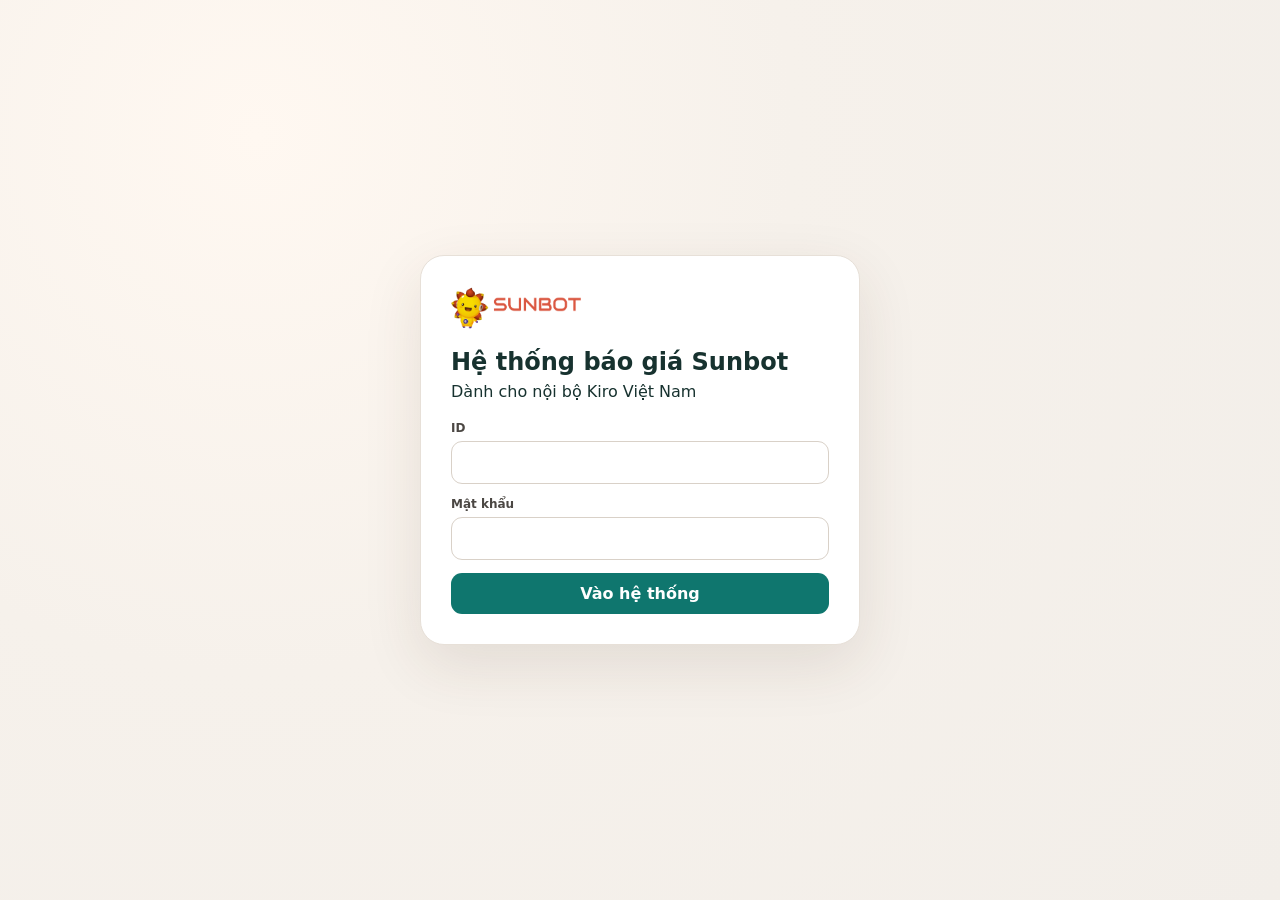
==== v3/index.html @ fb7bb7dd "Load controlled output and supplied-asset guardrails" ====
<!doctype html>
<html lang="vi">
<head>
  <meta charset="utf-8" />
  <meta name="viewport" content="width=device-width,initial-scale=1,viewport-fit=cover" />
  <meta name="theme-color" content="#0f766e" />
  <title>Sunbot · Hệ thống báo giá</title>
  <link rel="stylesheet" href="./quotation.css?v=20260908-v12" />
  <link rel="stylesheet" href="./refinement-v13.css?v=20260908-v13" />
  <link rel="stylesheet" href="./refinement-v14.css?v=20260908-v14" />
  <link rel="stylesheet" href="./refinement-v15.css?v=20260908-v15" />
  <link rel="stylesheet" href="./refinement-v16.css?v=20260908-v16" />
  <link rel="stylesheet" href="./refinement-v17.css?v=20260908-v17" />
  <link rel="stylesheet" href="./refinement-v18.css?v=20260908-v18b" />
</head>
<body>
  <div id="app"></div>
  <script src="./quotation-app.js?v=20260908-v12" defer></script>
  <script src="./refinement-v13.js?v=20260908-v13" defer></script>
  <script src="./refinement-v14.js?v=20260908-v14" defer></script>
  <script src="./refinement-v15.js?v=20260908-v15" defer></script>
  <script src="./refinement-v16.js?v=20260908-v16" defer></script>
  <script src="./refinement-v17.js?v=20260908-v17" defer></script>
  <script src="./refinement-v18.js?v=20260908-v18b" defer></script>
  <script src="./refinement-v19.js?v=20260908-v19" defer></script>
  <script src="./refinement-v20.js?v=20260909-v20" defer></script>
  <script src="./refinement-v21.js?v=20260909-v21" defer></script>
</body>
</html>
---- v3/quotation.css ----
:root{--orange:#f47b20;--orange-dark:#d95f0b;--orange-soft:#fff4ea;--ink:#242424;--muted:#6c6c6c;--line:#e7e0d8;--bg:#f6f4f1;--card:#fff;--green:#1a7b4e;--red:#b62929;--shadow:0 8px 28px rgba(68,48,31,.08)}*{box-sizing:border-box}html{background:var(--bg)}body{margin:0;font-family:Inter,system-ui,-apple-system,BlinkMacSystemFont,"Segoe UI",Roboto,Arial,sans-serif;color:var(--ink);background:var(--bg)}button,input,select,textarea{font:inherit}button{cursor:pointer}.topbar{position:sticky;top:0;z-index:30;background:rgba(255,255,255,.96);backdrop-filter:blur(10px);border-bottom:1px solid var(--line)}.topbar-inner{max-width:1220px;margin:auto;padding:12px 18px;display:flex;align-items:center;gap:14px}.brand{display:flex;align-items:center;gap:12px}.brand img{width:92px;height:auto;display:block}.brand strong{display:block;font-size:14px;letter-spacing:.04em}.brand small{display:block;color:var(--muted);font-size:11px;font-weight:600}.spacer{flex:1}.user-chip{font-size:12px;color:var(--muted);text-align:right}.logout{border:0;background:#f3eee9;padding:8px 11px;border-radius:10px}.shell{max-width:1220px;margin:0 auto;padding:20px 18px 60px}.nav{display:flex;gap:8px;flex-wrap:wrap;margin-bottom:18px}.nav button{border:1px solid var(--line);background:#fff;border-radius:12px;padding:10px 14px;font-weight:800;color:#56504a}.nav button.active{background:var(--orange);border-color:var(--orange);color:#fff}.card{background:var(--card);border:1px solid var(--line);border-radius:18px;padding:20px;box-shadow:var(--shadow);margin-bottom:16px}.section-head{display:flex;justify-content:space-between;gap:16px;align-items:flex-start;margin-bottom:18px}.section-head h1{font-size:25px;margin:0 0 5px}.section-head p{margin:0;color:var(--muted);font-size:14px}.pill{background:var(--orange-soft);color:#a65315;border:1px solid #ffd4ad;border-radius:999px;padding:6px 10px;font-size:12px;font-weight:800}.grid{display:grid;gap:14px}.grid.two{grid-template-columns:repeat(2,minmax(0,1fr))}.field label{display:block;font-size:12px;font-weight:800;margin:0 0 6px;color:#4b4743}.field input,.field select,.field textarea{width:100%;border:1px solid #d9d1c8;border-radius:11px;padding:11px 12px;background:#fff;outline:none}.field input:focus,.field select:focus,.field textarea:focus{border-color:var(--orange);box-shadow:0 0 0 3px rgba(244,123,32,.12)}.field textarea{min-height:92px;resize:vertical}.field small{display:block;margin-top:5px;color:var(--muted);font-size:11px}.field.wide{margin-top:14px}.label-row{display:flex;justify-content:space-between;gap:10px;align-items:center}.link-btn{border:0;background:none;color:var(--orange-dark);font-weight:800;font-size:12px}.narrative-input{min-height:260px!important;line-height:1.55}.actions{display:flex;gap:10px;flex-wrap:wrap;align-items:center;margin-top:18px}.inline-actions{display:flex;gap:6px;flex-wrap:wrap}.btn{border:0;border-radius:11px;padding:11px 15px;font-weight:800;background:#ece7e2;color:#333}.btn.primary{background:var(--orange);color:#fff}.btn.primary:hover{background:var(--orange-dark)}.btn.outline{background:#fff;border:1px solid #d8d2cc}.btn.soft{background:#fff5ec;color:#9b4a10;border:1px solid #ffd6b4}.btn.small{padding:8px 10px;font-size:12px}.notice{padding:12px 14px;border-radius:12px;background:#fff7ed;border:1px solid #ffd9b8;color:#7b441e;font-size:14px;margin-bottom:14px}.notice.success{background:#eefaf3;border-color:#c7ecd7;color:#165d37}.notice.error{background:#fff1f1;border-color:#f3c1c1;color:#8e2020}.table-wrap{overflow:auto;border:1px solid var(--line);border-radius:14px}.table{width:100%;border-collapse:collapse;background:#fff;min-width:760px}.table th,.table td{padding:11px 12px;border-bottom:1px solid #eee9e4;text-align:left;font-size:13px;vertical-align:top}.table th{background:#faf8f6;font-size:12px;color:#666}.table tr:last-child td{border-bottom:0}.table td small{display:block;color:var(--muted);margin-top:3px}.cell-input{width:86px;border:1px solid #ddd4cb;border-radius:8px;padding:7px 8px}.money-input{width:125px}.icon-btn{width:30px;height:30px;border:1px solid #e3dcd5;background:#fff;border-radius:9px;font-size:18px}.money{font-variant-numeric:tabular-nums;font-weight:800}.badge{display:inline-block;padding:5px 8px;border-radius:999px;font-size:11px;font-weight:800;background:#eee;white-space:nowrap}.badge.new{background:#fff1df;color:#a45113}.badge.approved{background:#e7f7ee;color:#1c7548}.badge.pending{background:#f4efff;color:#6541a7}.tile-grid{display:grid;grid-template-columns:repeat(2,minmax(0,1fr));gap:12px}.request-tile{border:1px solid var(--line);border-radius:14px;padding:14px;background:#fff;display:grid;gap:9px}.request-head{display:flex;justify-content:space-between;gap:12px}.request-head strong{display:block}.request-head span{font-size:11px;color:var(--muted)}.request-meta{display:flex;gap:8px;flex-wrap:wrap;color:var(--muted);font-size:11px}.request-meta span{padding:4px 7px;background:#f7f4f1;border-radius:7px}.request-tile p{margin:0;font-size:13px}.template-card{margin:18px 0 10px;padding:16px;border:1px solid #ffd3ac;background:linear-gradient(135deg,#fffaf5,#fff2e5);border-radius:16px;display:flex;justify-content:space-between;gap:20px;align-items:center}.template-card .eyebrow{font-size:10px;font-weight:900;color:#b25b19;letter-spacing:.08em}.template-card h3{margin:5px 0 4px}.template-card p{margin:0;color:var(--muted);font-size:12px}.template-price{font-size:22px;font-weight:900;color:var(--orange);white-space:nowrap}.policy-note{padding:12px 14px;border-left:4px solid var(--orange);background:#fff9f3;border-radius:9px;font-size:13px;line-height:1.5;margin-bottom:18px}.catalog-box{margin:18px 0;border:1px solid var(--line);border-radius:16px;padding:14px;background:#fcfbfa}.catalog-head{display:flex;justify-content:space-between;align-items:end;gap:14px;margin-bottom:10px}.catalog-head h3{margin:0 0 3px}.catalog-head p{margin:0;color:var(--muted);font-size:12px}.catalog-head input{width:min(440px,100%);border:1px solid #d9d1c8;border-radius:10px;padding:10px 12px}.search-results{display:grid;grid-template-columns:repeat(2,minmax(0,1fr));gap:7px;max-height:320px;overflow:auto}.search-result{border:1px solid #ece5de;background:#fff;border-radius:10px;padding:10px;text-align:left;display:flex;justify-content:space-between;gap:12px}.search-result:hover{border-color:#f4b27f;background:#fffaf6}.search-result span{min-width:0}.search-result b{display:block;font-size:13px}.search-result small{display:block;color:var(--muted);font-size:10.5px;margin-top:3px}.search-result strong{color:#9c4f16;font-size:12px;white-space:nowrap}.subheading{font-size:15px;margin:18px 0 8px}.empty{text-align:center;padding:34px;color:var(--muted)}.empty.compact{padding:18px}.login-page{min-height:100vh;display:grid;place-items:center;padding:20px;background:radial-gradient(circle at 20% 15%,#fff8f1 0,#f6f1eb 42%,#f2eee9 100%)}.login-card{width:min(440px,100%);background:#fff;border:1px solid var(--line);border-radius:24px;padding:30px;box-shadow:0 20px 60px rgba(71,48,31,.11)}.login-logo{width:132px;height:auto;display:block;margin-bottom:18px}.login-card h1{margin:0 0 6px}.login-card form{display:grid;gap:13px;margin-top:20px}.busy-overlay{position:fixed;inset:0;z-index:99999;background:rgba(38,29,23,.28);display:none;place-items:center;padding:20px;backdrop-filter:blur(2px)}.busy-overlay.show{display:grid}.busy-card{width:min(340px,100%);background:#fff;border:1px solid #eee2d7;border-radius:18px;padding:22px;text-align:center;box-shadow:0 24px 70px rgba(43,30,20,.22);display:grid;gap:7px;justify-items:center}.busy-card .spinner{width:34px;height:34px;border:3px solid #f5dcc7;border-top-color:var(--orange);border-radius:50%;animation:spin .8s linear infinite;margin-bottom:3px}.busy-card span{color:var(--orange-dark);font-weight:900;font-variant-numeric:tabular-nums}.busy-card small{color:var(--muted)}@keyframes spin{to{transform:rotate(360deg)}}.modal-backdrop{position:fixed;inset:0;z-index:80;background:rgba(25,21,18,.48);display:grid;place-items:center;padding:18px;overflow:auto}.modal{width:min(1040px,100%);max-height:94vh;overflow:auto;background:#f4f1ed;border-radius:18px;box-shadow:0 24px 90px rgba(0,0,0,.25)}.modal-head{position:sticky;top:0;z-index:2;background:#fff;border-bottom:1px solid var(--line);display:flex;justify-content:space-between;align-items:center;padding:12px 16px}.modal-head h2{font-size:16px;margin:0}.modal-head button{width:34px;height:34px;border:0;border-radius:9px;background:#f2eee9;font-size:20px}.modal-body{padding:16px}.quote-modal-actions{width:min(210mm,100%);margin:0 auto 10px;display:flex;justify-content:flex-end;gap:8px}.doc-grid{display:grid;grid-template-columns:repeat(2,minmax(0,1fr));gap:12px}.doc-card{display:grid;gap:5px;text-decoration:none;color:var(--ink);background:#fff;border:1px solid var(--line);border-radius:14px;padding:15px}.doc-card:hover{border-color:#f1ad77}.doc-card span{color:var(--muted);font-size:12px}.doc-card strong{color:var(--orange-dark);font-size:12px}.quote-paper.pro{width:min(210mm,100%);margin:auto;background:#fff;border:1px solid #ded7d0;box-shadow:0 10px 34px rgba(45,35,28,.08);padding:12mm 13mm 11mm;border-radius:4px;color:#2d332f}.quote-accent{height:3px;background:var(--orange);margin:-12mm -13mm 7mm}.quote-accent.bottom{margin:7mm -13mm -11mm}.quote-header{display:flex;justify-content:space-between;align-items:flex-start;gap:8mm;padding-bottom:4mm;border-bottom:1px solid #e9e1da}.quote-brand{display:flex;gap:4mm;align-items:center;min-width:0}.quote-brand img{width:34mm;height:auto}.quote-brand div{border-left:1px solid #e6ded7;padding-left:3mm}.quote-brand b{font-size:7.3pt;display:block;line-height:1.28}.quote-brand span{font-size:6.3pt;color:#777;display:block;margin-top:1mm}.quote-code{text-align:right;min-width:42mm}.quote-code span{display:block;font-size:6pt;text-transform:uppercase;color:#888;letter-spacing:.06em}.quote-code b{font-size:7.5pt;overflow-wrap:anywhere}.quote-title{text-align:center;padding:5mm 0 4mm}.quote-title span{font-size:6.7pt;color:#b35a18;font-weight:900;letter-spacing:.1em}.quote-title h1{font-size:17pt;color:#d86613;margin:1.5mm 0 0}.recipient{border:1px solid #e3dcd5;border-radius:2mm;padding:2.5mm 3mm;margin-bottom:2.5mm}.recipient span{display:block;font-size:6pt;text-transform:uppercase;color:#888;letter-spacing:.05em}.recipient b{font-size:8.5pt}.courtesy{font-size:8.2pt;line-height:1.45;margin:0 0 3mm}.quote-table{width:100%;border-collapse:collapse;table-layout:fixed;font-size:7.6pt}.quote-table th{background:var(--orange);color:#fff;padding:2mm 1.5mm;text-align:left;font-size:6.6pt;text-transform:uppercase}.quote-table td{padding:2mm 1.5mm;border-bottom:1px solid #ebe4dd;vertical-align:top}.quote-table td:first-child,.quote-table th:first-child{width:8%;text-align:center}.quote-table td:nth-child(2),.quote-table th:nth-child(2){width:43%}.quote-table td:nth-child(3),.quote-table th:nth-child(3){width:8%;text-align:center}.quote-table td:nth-child(4),.quote-table th:nth-child(4),.quote-table td:nth-child(5),.quote-table th:nth-child(5){width:20.5%;text-align:right;white-space:nowrap}.quote-table small{display:block;color:#878787;font-size:6.3pt;margin-top:.7mm}.quote-total{margin:4mm 0 3mm auto;width:65%;border:1px solid #ffd5b3;background:#fff7ef;border-radius:2mm;padding:2.5mm 3mm;display:flex;justify-content:space-between;align-items:center;gap:4mm}.quote-total span{font-size:7pt;font-weight:900}.quote-total b{font-size:13pt;color:var(--orange);white-space:nowrap}.terms{border-top:1px solid #e6ded7;padding-top:3mm;display:grid;grid-template-columns:1fr 1fr;gap:2mm 5mm}.terms h3{grid-column:1/-1;margin:0;font-size:8pt;color:#a75114;text-transform:uppercase}.terms div{display:grid;grid-template-columns:18mm 1fr;gap:2mm}.terms b{font-size:6.6pt}.terms span{font-size:6.6pt;line-height:1.35}.quote-footer{display:flex;justify-content:space-between;align-items:flex-end;gap:6mm;border-top:1px solid #e6ded7;margin-top:5mm;padding-top:3mm}.quote-footer>div:first-child{display:grid;gap:.5mm}.quote-footer>div:first-child b{color:var(--orange);font-size:10pt}.quote-footer>div:first-child span{font-size:6.3pt;color:#777}.signature{text-align:center;min-width:45mm}.signature span,.signature b{display:block;font-size:7pt}.signature i{display:block;height:11mm}@media(max-width:820px){.grid.two,.tile-grid,.search-results,.doc-grid{grid-template-columns:1fr}.topbar-inner{padding:10px 12px}.shell{padding:14px 12px 50px}.card{padding:15px}.user-chip{display:none}.brand img{width:80px}.section-head{display:block}.pill{display:inline-block;margin-top:8px}.template-card{align-items:flex-start;flex-direction:column}.template-price{font-size:19px}.catalog-head{display:block}.catalog-head input{margin-top:10px;width:100%}.quote-paper.pro{padding:8mm 7mm}.quote-accent{margin:-8mm -7mm 5mm}.quote-accent.bottom{margin:5mm -7mm -8mm}.quote-header{gap:4mm}.quote-brand img{width:27mm}.terms{grid-template-columns:1fr}.terms h3{grid-column:1}.quote-total{width:100%}.modal-backdrop{padding:0}.modal{max-height:100vh;border-radius:0}.quote-brand div{display:none}}@media print{body{background:#fff}.screen-only,.topbar,.nav,.actions,.modal-head,.quote-modal-actions,.busy-overlay{display:none!important}.modal-backdrop{display:block!important;position:static!important;background:#fff!important;padding:0!important}.modal{display:block!important;max-height:none!important;overflow:visible!important;box-shadow:none!important;border-radius:0!important;background:#fff!important}.modal-body{padding:0!important}.modal-body>*:not(.quote-paper){display:none!important}.quote-paper.pro{width:100%!important;max-width:none!important;margin:0!important;padding:10mm 12mm 10mm!important;border:0!important;box-shadow:none!important;border-radius:0!important}.quote-accent{margin:-10mm -12mm 5mm!important}.quote-accent.bottom{margin:5mm -12mm -10mm!important}.quote-table thead{display:table-header-group}.quote-table tr,.terms,.quote-footer,.quote-total{break-inside:avoid;page-break-inside:avoid}@page{size:A4 portrait;margin:0}}
---- v3/refinement-v13.css ----
:root{--v13-teal:#0f766e;--v13-teal-dark:#115e59;--v13-teal-soft:#e7f5f2;--v13-orange:#f97316;--v13-orange-dark:#ea580c;--v13-ink:#17322f;--v13-line:#dce7e4;--v13-bg:#f4f7f6}
html,body{background:var(--v13-bg)!important;color:var(--v13-ink)}
.topbar{border-bottom-color:var(--v13-line)!important}.topbar .brand strong{color:var(--v13-teal-dark)}
.nav button.active,.btn.primary{background:var(--v13-teal)!important;border-color:var(--v13-teal)!important;color:#fff!important}.btn.primary:hover{background:var(--v13-teal-dark)!important}.btn.soft{background:#fff5ec!important;color:#9b4a10!important;border-color:#ffd6b4!important}.btn.outline{border-color:#cddfdc!important;color:var(--v13-teal-dark)!important}
.resource-btn{border:1px solid #cfe1de;background:#fff;color:var(--v13-teal-dark);font-weight:800;border-radius:10px;padding:8px 12px}.resource-btn:hover{background:var(--v13-teal-soft)}
.request-mode{display:flex;gap:8px;flex-wrap:wrap;margin:0 0 18px;padding-bottom:14px;border-bottom:1px solid var(--v13-line)}.request-mode button{border:1px solid #d9e5e2;background:#fff;color:#4d6662;border-radius:999px;padding:9px 13px;font-weight:800}.request-mode button.active{background:var(--v13-teal);border-color:var(--v13-teal);color:#fff}.retail-request{border-left:4px solid var(--v13-orange)!important}
.v13-template{border-color:#bddfd8!important;background:linear-gradient(135deg,#f8fffd,#edf8f5)!important}.v13-template .eyebrow{color:var(--v13-orange-dark)!important}.v13-template h3{color:var(--v13-teal-dark)!important}.v13-template p{margin:5px 0!important;line-height:1.48!important}.v13-template .template-price{color:var(--v13-teal)!important}
.catalog-box{border-color:#d7e7e3!important;background:#fbfdfc!important}.search-result:hover{border-color:#8fcac0!important;background:#f7fcfb!important}.search-result strong{color:var(--v13-orange-dark)!important}
.quote-paper.pro{color:#243331!important}.quote-accent{background:linear-gradient(90deg,var(--v13-orange) 0 30%,var(--v13-teal) 30% 100%)!important}.quote-accent.bottom{background:linear-gradient(90deg,var(--v13-teal) 0 72%,var(--v13-orange) 72% 100%)!important}.quote-header{border-bottom-color:#dbe5e2!important}.quote-brand b{color:#314744!important}.quote-brand span{color:#6d807d!important}.quote-title span{color:var(--v13-orange-dark)!important}.quote-title h1{color:#123f3a!important}.recipient{background:#fbfdfc!important;border-color:#d8e4e1!important}.courtesy{color:#566b67!important}.quote-table th{background:var(--v13-teal)!important;color:#fff!important}.quote-table tbody tr:nth-child(even){background:#f8fbfa}.quote-total{background:#edf8f5!important;border-color:#b9ddd5!important}.quote-total span{color:#23645c!important}.quote-total b{color:var(--v13-teal)!important}.terms{border-top-color:#dce7e4!important}.terms h3{color:var(--v13-orange-dark)!important}.quote-footer{border-top-color:#dce7e4!important}.quote-footer>div:first-child b{color:var(--v13-teal)!important}
.download-zone{display:grid;gap:12px}.download-card{background:#fff;border:1px solid var(--v13-line);border-radius:14px;padding:15px;display:flex;justify-content:space-between;align-items:center;gap:16px}.download-card>div:first-child{display:grid;gap:4px}.download-card span{font-size:12px;color:#667c78}.download-card>div:last-child{display:flex;gap:8px;flex-wrap:wrap}.download-zone details{background:#fff;border:1px solid var(--v13-line);border-radius:12px;padding:12px 14px}.download-zone summary{cursor:pointer;font-weight:800;color:var(--v13-teal-dark)}.doc-source-links{display:grid;gap:8px;margin-top:10px}.doc-source-links a{color:var(--v13-teal);font-weight:700;text-decoration:none}
.quote-modal-actions{justify-content:flex-end!important}
@media(max-width:720px){.resource-btn{padding:7px 9px;font-size:12px}.download-card{display:grid}.download-card>div:last-child{display:grid;grid-template-columns:1fr 1fr}.download-card .btn{text-align:center}.quote-modal-actions{display:grid!important;grid-template-columns:1fr}.quote-modal-actions .btn{text-align:center}}
@media print{.modal-backdrop,.screen-only,.topbar,.nav,.resource-btn{display:none!important}}
---- v3/refinement-v14.css ----
.hidden{display:none!important}.payment-field select{margin-bottom:8px}.payment-custom{margin-top:4px}.retail-flex-box{margin:18px 0;padding:16px;border:1px solid #cfe1dd;border-radius:16px;background:#f8fbfa}.repair-warning{align-self:end;padding:11px 12px;border-radius:11px;background:#fff7ed;border:1px solid #fed7aa;display:grid;gap:4px}.repair-warning b{color:#9a4b12;font-size:12px}.repair-warning span{color:#7c5a43;font-size:11px;line-height:1.45}.custom-item-box{margin-top:14px;padding-top:14px;border-top:1px dashed #c9dcd7}.custom-item-box h3{margin:0 0 4px;font-size:15px;color:#0f766e}.custom-item-box p{margin:0 0 12px;color:#667c78;font-size:12px}.custom-grid{grid-template-columns:1.2fr 1.7fr .6fr .55fr .8fr .8fr}.custom-add{display:flex;flex-direction:column;justify-content:end}.sortable-table tbody tr{transition:background .12s ease,opacity .12s ease}.sortable-table tbody tr.dragging{opacity:.45;background:#e9f6f2}.drag-cell{width:64px!important;white-space:nowrap}.drag-handle{cursor:grab;font-size:18px;color:#0f766e;font-weight:900;letter-spacing:-3px;display:inline-block;padding:4px 7px;border-radius:7px;background:#edf8f5}.drag-handle:active{cursor:grabbing}.move-buttons{display:inline-flex;gap:2px;margin-left:5px}.move-buttons button{border:1px solid #d7e3e0;background:#fff;color:#0f766e;border-radius:6px;width:24px;height:24px;padding:0}.reorder-hint{font-size:11px;color:#788a86;margin-top:7px}.repair-paper-note{margin:3mm 0;padding:2.6mm 3mm;border-left:3px solid #f47b20;background:#fff8ef;display:grid;gap:1mm}.repair-paper-note b{font-size:7pt;color:#9a4b12}.repair-paper-note span{font-size:6.6pt;line-height:1.45;color:#6f5947}.download-stack{display:grid;gap:10px}.download-card{display:flex;align-items:center;justify-content:space-between;gap:16px;padding:14px;border:1px solid #dce7e4;background:#fff;border-radius:13px}.download-card>div:first-child{display:grid;gap:4px}.download-card b{color:#17322f}.download-card span{font-size:11px;color:#667c78}.link-button{text-decoration:none;display:inline-flex;align-items:center}.source-docs{margin-top:14px;padding:12px;border:1px solid #e2e8e6;border-radius:11px;background:#f9fbfa}.source-docs summary{cursor:pointer;font-weight:800;color:#0f766e}.source-docs a{display:block;margin-top:8px;color:#0f766e;text-decoration:none;font-size:12px}@media(max-width:900px){.custom-grid{grid-template-columns:1fr}.download-card{align-items:flex-start;flex-direction:column}.drag-cell{width:82px!important}.drag-handle{display:none}.move-buttons{margin-left:0}.repair-paper-note{margin:10px 0;padding:10px 12px}.repair-paper-note b{font-size:12px}.repair-paper-note span{font-size:11px}}
---- v3/refinement-v15.css ----
/* Sunbot quotation refinement V15 — isolated A4 output, modeled on Billing app print flow. */
.billing-print-stage{display:none}
.sale-approved-note{margin:0 0 14px;padding:11px 13px;border:1px solid #cbd5e1;border-radius:10px;background:#f8fafc;color:#475569;font-size:13px}
.billing-output-actions{position:sticky;top:0;z-index:5;background:rgba(255,255,255,.96);backdrop-filter:blur(8px);padding:10px 0 14px;margin-bottom:10px;border-bottom:1px solid #e2e8f0}
.doc-paper .narrative-body{margin-top:18px;color:#1f2937;font-size:13px;line-height:1.65}
.doc-paper .narrative-body h3{margin:16px 0 7px;color:#0f766e;font-size:14px}
.doc-paper .narrative-body p{margin:0 0 10px;text-align:justify}
.proposal-commercial{margin-top:18px}
.proposal-commercial>h3{font-size:13px;color:#f97316;margin:0 0 10px}

@media print{
  @page{size:A4 portrait;margin:0}
  html,body{background:#fff!important;width:auto!important;height:auto!important;overflow:visible!important;margin:0!important;padding:0!important}
  body>*:not(#billing-print-stage){display:none!important}
  #billing-print-stage.billing-print-stage{display:block!important;position:static!important;width:210mm!important;margin:0!important;padding:0!important;background:#fff!important}
  #billing-print-stage .billing-print-paper{display:block!important;width:210mm!important;min-height:297mm!important;margin:0!important;padding:0!important;background:#fff!important;box-shadow:none!important}
  #billing-print-stage .quote-paper{display:block!important;width:210mm!important;min-height:297mm!important;margin:0!important;box-shadow:none!important;border:none!important;border-radius:0!important;page-break-after:auto!important;break-after:auto!important}
  #billing-print-stage .screen-only,#billing-print-stage .no-print,#billing-print-stage button{display:none!important}
  #billing-print-stage .quote-table{page-break-inside:auto!important}
  #billing-print-stage .quote-table tr{page-break-inside:avoid!important;break-inside:avoid!important}
  #billing-print-stage .quote-table thead{display:table-header-group!important}
  #billing-print-stage .quote-footer{page-break-inside:avoid!important;break-inside:avoid!important}
}
---- v3/refinement-v16.css ----
/* Sunbot quotation refinement V16 — print colors + richer document hierarchy. */
.billing-print-stage,.billing-print-stage *,#billing-print-stage,#billing-print-stage *,
.quote-paper,.quote-paper *{
  -webkit-print-color-adjust:exact!important;
  print-color-adjust:exact!important;
}
.search-result em{display:block;margin-top:3px;color:#78908b;font-style:normal;font-size:10px;line-height:1.35;max-width:580px}
.doc-paper .narrative-body h3{
  margin:16px 0 8px;
  padding:7px 10px;
  border-left:3px solid #f97316;
  background:#eef8f6;
  color:#0f766e;
  border-radius:0 7px 7px 0;
  font-size:13.5px;
  line-height:1.35;
}
.doc-paper .narrative-body p{color:#334155;line-height:1.62}

@media print{
  #billing-print-stage,#billing-print-stage *{
    -webkit-print-color-adjust:exact!important;
    print-color-adjust:exact!important;
    color-adjust:exact!important;
  }
  #billing-print-stage .quote-paper{background:#fff!important;color:#1f2937!important}
  #billing-print-stage .quote-accent{background:linear-gradient(90deg,#f97316 0%,#f97316 34%,#0f766e 34%,#0f766e 100%)!important}
  #billing-print-stage .quote-title span{color:#f97316!important}
  #billing-print-stage .quote-title h1{color:#0f766e!important}
  #billing-print-stage .quote-brand b{color:#253f3b!important}
  #billing-print-stage .quote-brand span,#billing-print-stage .quote-code span{color:#64748b!important}
  #billing-print-stage .quote-code b{color:#0f766e!important}
  #billing-print-stage .recipient{background:#f7faf9!important;border-color:#d8e7e3!important}
  #billing-print-stage .recipient span{color:#64748b!important}
  #billing-print-stage .recipient b{color:#17322f!important}
  #billing-print-stage .quote-table thead th{background:#0f766e!important;color:#fff!important;border-color:#0b5e59!important}
  #billing-print-stage .quote-table tbody tr:nth-child(even) td{background:#f8fbfa!important}
  #billing-print-stage .quote-total{background:#eaf7f4!important;border-color:#b9ddd6!important}
  #billing-print-stage .quote-total span{color:#506c67!important}
  #billing-print-stage .quote-total b{color:#0f766e!important}
  #billing-print-stage .terms{background:#fff8ef!important;border-color:#fed7aa!important}
  #billing-print-stage .terms h3{color:#f97316!important}
  #billing-print-stage .terms b{color:#8a4a16!important}
  #billing-print-stage .repair-paper-note{background:#fff8ef!important;border-left-color:#f97316!important}
  #billing-print-stage .repair-paper-note b{color:#9a4b12!important}
  #billing-print-stage .doc-paper .narrative-body h3{background:#eef8f6!important;border-left-color:#f97316!important;color:#0f766e!important}
  #billing-print-stage .doc-paper .narrative-body p{color:#334155!important}
  #billing-print-stage .proposal-commercial>h3{color:#f97316!important}
  #billing-print-stage .quote-footer{border-top-color:#d9e7e4!important}
  #billing-print-stage .quote-footer>div:first-child b{color:#f97316!important}
  #billing-print-stage .signature span{color:#64748b!important}
  #billing-print-stage .signature b{color:#0f766e!important}
}
---- v3/refinement-v17.css ----
/* Sunbot quotation refinement V17 — document typography, grouping and footer discipline. */
.doc-title-editor{margin:16px 0;padding:14px 15px;border:1px solid #d7e5e1;border-radius:14px;background:linear-gradient(135deg,#fbfefd,#f7fbfa)}
.doc-title-editor label{color:#0f766e;font-weight:800}.doc-title-editor small{display:block;margin-top:5px;color:#667c78;line-height:1.45}
.recommendation-help{margin:0 0 10px;padding:9px 11px;border-left:3px solid #f97316;background:#fff8ef;color:#6f5947;border-radius:0 8px 8px 0;font-size:11px;line-height:1.45}
.line-role-select{min-width:145px;padding:7px 8px;border:1px solid #d8e4e1;border-radius:8px;background:#fff;color:#314b47;font-size:11px}
.recommendation-divider td{background:#fff8ef!important;border-top:2px solid #f97316!important;border-bottom:1px solid #fed7aa!important;padding:9px 10px!important}
.recommendation-divider span{display:block;color:#b45309;font-size:10px;font-weight:900;letter-spacing:.08em}
.recommendation-divider small{display:block;margin-top:2px;color:#80664d;font-size:9px;font-weight:400}
.commercial-discount{display:grid;grid-template-columns:auto auto;gap:2px 10px;align-items:center;margin:10px 0 8px;padding:9px 11px;border:1px solid #fed7aa;border-radius:10px;background:#fff8ef}
.commercial-discount span{color:#a95512;font-size:9px;font-weight:900;letter-spacing:.08em}.commercial-discount b{justify-self:end;color:#0f766e;font-size:16px}.commercial-discount small{grid-column:1/-1;color:#6f5947;font-size:8.5px;font-weight:400;line-height:1.4}
.v17-doc{box-sizing:border-box;display:flex;flex-direction:column}
.v17-doc .narrative-body{margin-top:16px;font-size:11.2px;line-height:1.62;color:#334155;font-weight:400!important}
.v17-doc .narrative-section{margin:0 0 13px;break-inside:avoid-page;page-break-inside:avoid}
.v17-doc .narrative-section h3{margin:0 0 7px;padding:6px 9px;border-left:3px solid #f97316;background:#eef8f6;color:#0f766e;border-radius:0 7px 7px 0;font-size:12.4px;line-height:1.35;font-weight:800;break-after:avoid-page;page-break-after:avoid}
.v17-doc .narrative-section p{margin:0 0 7px;text-align:justify;color:#334155;font-size:10.8px;line-height:1.65;font-weight:400!important;orphans:3;widows:3}
.v17-doc .narrative-section p b,.v17-doc .narrative-section p strong{font-weight:600!important}
.v17-doc .proposal-commercial{margin-top:15px;break-before:auto}.v17-doc .proposal-commercial>h3{margin:0 0 8px;color:#f97316;font-size:11px;letter-spacing:.06em;font-weight:900}
.v17-doc .doc-footer{margin-top:auto;border-top:1px solid #d9e7e4;padding-top:8px;break-inside:avoid;page-break-inside:avoid}
.v17-doc .quote-accent.bottom{margin-top:8px}

@media print{
  #billing-print-stage .v17-doc{display:flex!important;flex-direction:column!important;box-sizing:border-box!important;min-height:297mm!important}
  #billing-print-stage .v17-doc .narrative-body{font-weight:400!important}
  #billing-print-stage .v17-doc .narrative-section{break-inside:avoid-page!important;page-break-inside:avoid!important}
  #billing-print-stage .v17-doc .narrative-section h3{font-weight:800!important;break-after:avoid-page!important;page-break-after:avoid!important}
  #billing-print-stage .v17-doc .narrative-section p{font-weight:400!important;color:#334155!important;orphans:3!important;widows:3!important}
  #billing-print-stage .v17-doc .doc-footer{margin-top:auto!important;border-top:1px solid #d9e7e4!important;break-inside:avoid!important;page-break-inside:avoid!important}
  #billing-print-stage .recommendation-divider td{background:#fff8ef!important;border-top-color:#f97316!important;border-bottom-color:#fed7aa!important}
  #billing-print-stage .recommendation-divider span{color:#b45309!important}
  #billing-print-stage .commercial-discount{background:#fff8ef!important;border-color:#fed7aa!important}
  #billing-print-stage .commercial-discount span{color:#a95512!important}
  #billing-print-stage .commercial-discount b{color:#0f766e!important}
}
@media(max-width:900px){.line-role-select{min-width:118px}.doc-title-editor{padding:12px}.v17-doc .narrative-section p{text-align:left}}
---- v3/refinement-v18.css ----
.quick-services{margin:16px 0;padding:14px;border:1px solid #d7e5e1;border-radius:14px;background:#f8fbfa}.quick-services-head{display:flex;justify-content:space-between;gap:16px;align-items:flex-end;margin-bottom:10px}.quick-services-head span,.shared-head-v18 span{display:block;color:#f97316;font-size:9px;font-weight:900;letter-spacing:.08em}.quick-services-head h3,.shared-head-v18 h3{margin:3px 0 0;color:#0f766e;font-size:15px}.quick-services-head>small{max-width:360px;color:#6b7f7b;font-size:10px;line-height:1.4}.quick-service-grid,.shared-grid-v18,.catalog-grid-v18{display:grid;grid-template-columns:repeat(2,minmax(0,1fr));gap:8px}.quick-service-card,.shared-grid-v18 button,.catalog-card-v18{display:flex;justify-content:space-between;gap:12px;align-items:center;text-align:left;padding:11px;border:1px solid #dbe7e4;border-radius:10px;background:#fff;cursor:pointer}.quick-service-card:hover,.shared-grid-v18 button:hover,.catalog-card-v18:hover{border-color:#9dcfc5;background:#fbfefd}.quick-service-card span,.shared-grid-v18 button span,.catalog-card-v18 span{display:grid;gap:3px}.quick-service-card b,.shared-grid-v18 button b,.catalog-card-v18 b{color:#17322f;font-size:11px}.quick-service-card small,.shared-grid-v18 button small,.catalog-card-v18 small{color:#758783;font-size:9px;line-height:1.35}.quick-service-card strong,.shared-grid-v18 button strong,.catalog-card-v18 strong{white-space:nowrap;color:#0f766e;font-size:11px}.shared-training-v18{margin:16px 0;padding:14px;border:1px solid #f4cba8;border-radius:14px;background:#fffaf5}.shared-head-v18 p{margin:5px 0 10px;color:#6b7f7b;font-size:10px;line-height:1.45}.full-catalog-v18{margin:14px 0;padding:12px 14px;border:1px solid #d7e5e1;border-radius:12px;background:#fff}.full-catalog-v18 summary{cursor:pointer;font-weight:900;color:#0f766e}.full-catalog-v18 summary span{margin-left:6px;color:#64748b;font-weight:600;font-size:11px}.full-catalog-v18>p{margin:7px 0 12px;color:#6b7f7b;font-size:10px}.catalog-group-v18{margin:12px 0}.catalog-group-v18 h4{margin:0 0 7px;color:#334155;font-size:11px;text-transform:uppercase;letter-spacing:.04em}.economy-tip-v18{margin-top:10px;padding:10px 12px;border:1px solid #fed7aa;border-left:4px solid #f97316;border-radius:9px;background:#fff8ef;display:grid;gap:3px}.economy-tip-v18 b{color:#9a4b12;font-size:11px}.economy-tip-v18 span{color:#6f5947;font-size:10px;line-height:1.45}@media(max-width:760px){.quick-service-grid,.shared-grid-v18,.catalog-grid-v18{grid-template-columns:1fr}.quick-services-head{display:block}.quick-services-head>small{display:block;margin-top:6px}}
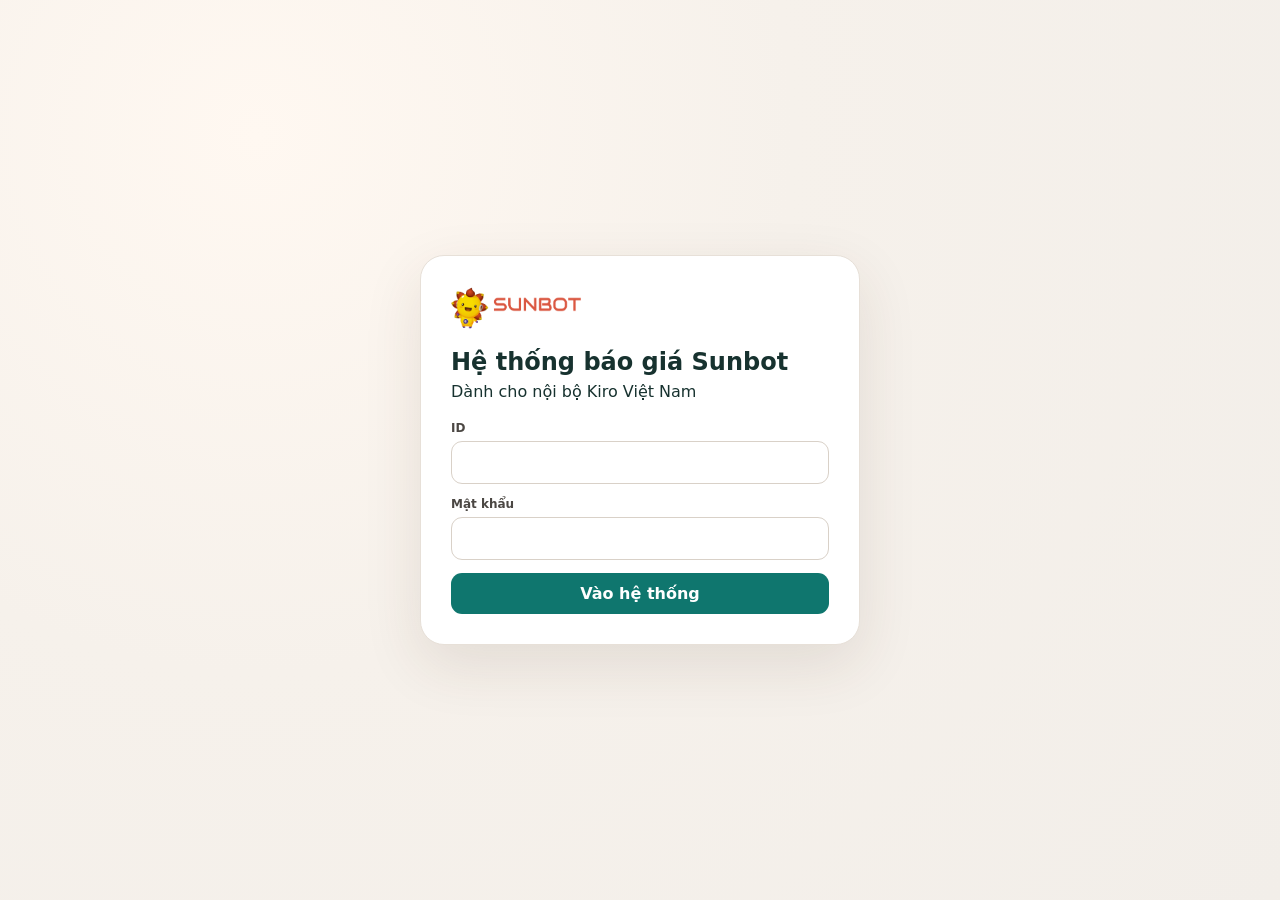
==== commit 1d0ff3f8: "fix: load certification independence hotfix" ====
--- a/v3/index.html
+++ b/v3/index.html
@@ -25,5 +25,7 @@
   <script src="./refinement-v19.js?v=20260908-v19" defer></script>
   <script src="./refinement-v20.js?v=20260909-v20" defer></script>
   <script src="./refinement-v21.js?v=20260909-v21" defer></script>
+  <script src="./refinement-v22.js?v=20260912-v22" defer></script>
+  <script src="./refinement-v23.js?v=20260912-v23" defer></script>
 </body>
 </html>
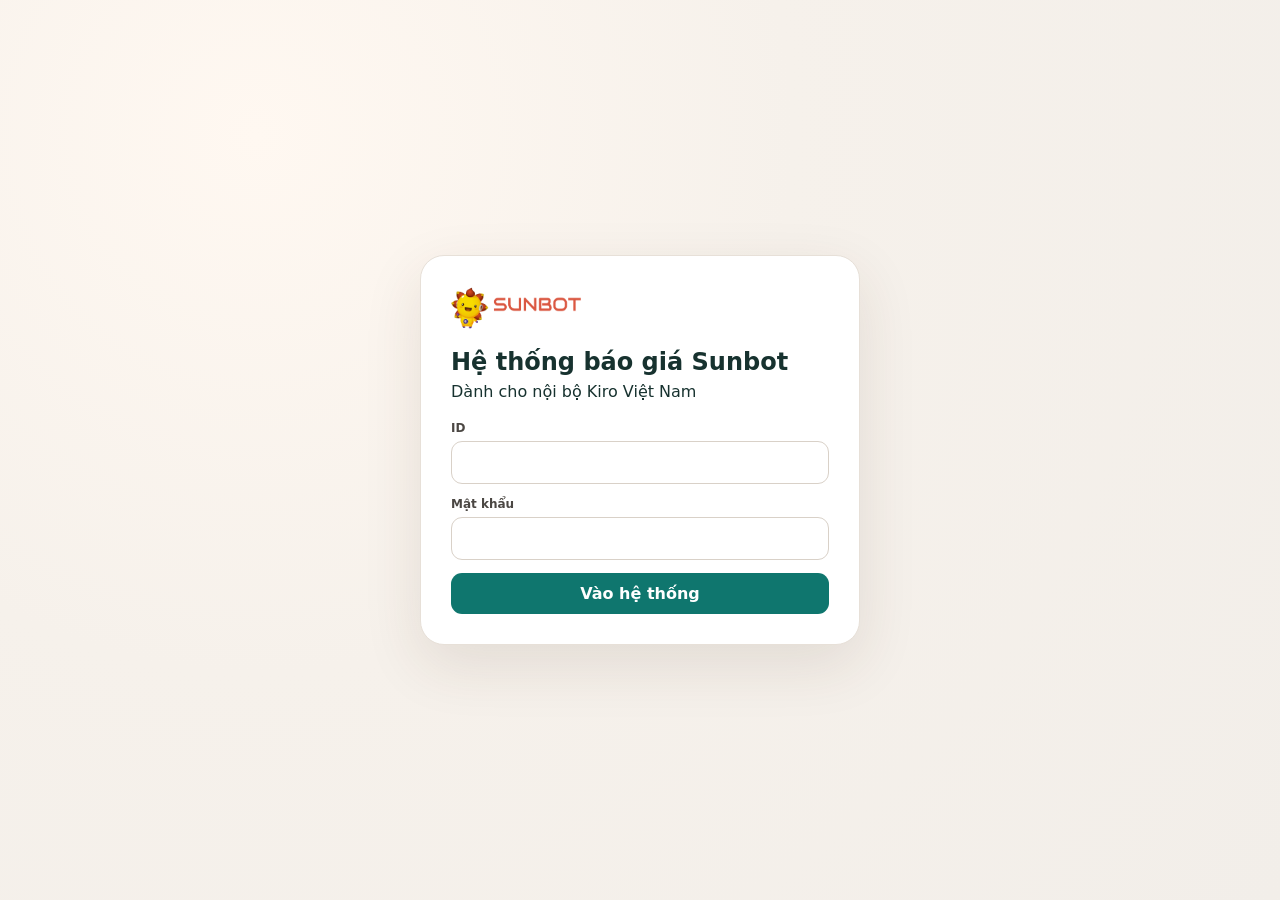
==== commit a1fdbcfa: "feat: load discount governance V24" ====
--- a/v3/index.html
+++ b/v3/index.html
@@ -27,5 +27,6 @@
   <script src="./refinement-v21.js?v=20260909-v21" defer></script>
   <script src="./refinement-v22.js?v=20260912-v22" defer></script>
   <script src="./refinement-v23.js?v=20260912-v23" defer></script>
+  <script src="./refinement-v24.js?v=20260912-v24" defer></script>
 </body>
 </html>
